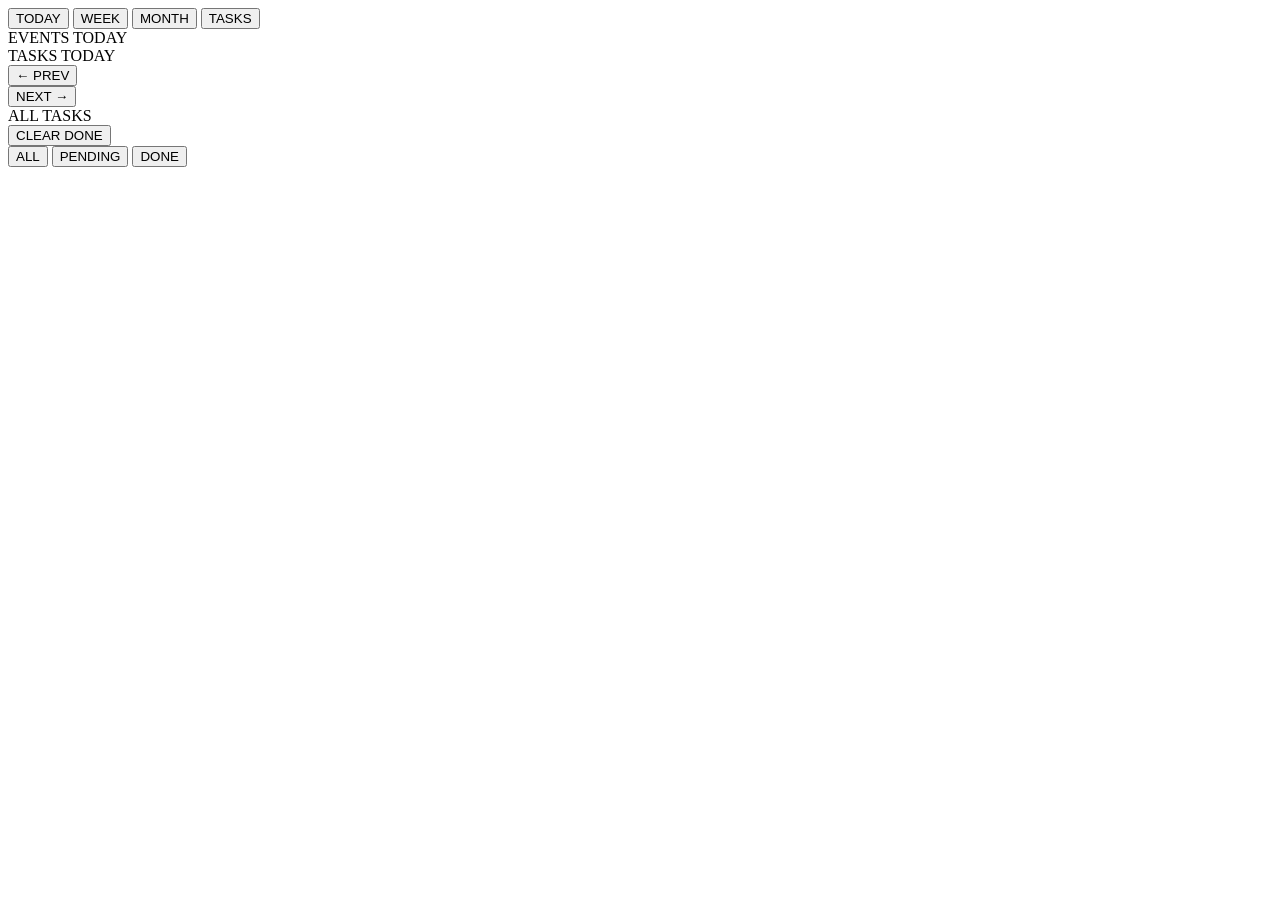
==== index.html @ a98cbd4e "Add initial HTML structure for dashboard" ====
<!DOCTYPE html>

<html lang="en">
<head>
  <meta charset="UTF-8">
  <meta name="viewport" content="width=600, initial-scale=1.0">
  <meta http-equiv="refresh" content="600">
  <title>Dashboard</title>
  <link rel="preconnect" href="https://fonts.googleapis.com">
  <link href="https://fonts.googleapis.com/css2?family=Playfair+Display:wght@700&family=IBM+Plex+Mono:wght@400;600&display=swap" rel="stylesheet">
  <link rel="stylesheet" href="style.css">
</head>
<body>

  <header id="top-bar">
    <div id="clock-date">
      <span id="time-display"></span>
      <span id="date-display"></span>
    </div>
    <div id="weather-widget">
      <span id="weather-icon"></span>
      <span id="weather-temp"></span>
      <span id="weather-desc"></span>
    </div>
  </header>

  <nav id="tab-bar">
    <button class="tab-btn active" onclick="switchTab('today')">TODAY</button>
    <button class="tab-btn" onclick="switchTab('week')">WEEK</button>
    <button class="tab-btn" onclick="switchTab('month')">MONTH</button>
    <button class="tab-btn" onclick="switchTab('tasks')">TASKS</button>
  </nav>

  <!-- TODAY VIEW -->

  <div id="view-today" class="view active">
    <div class="view-inner">
      <div class="section">
        <div class="section-label">EVENTS TODAY</div>
        <div id="today-events"></div>
      </div>
      <div class="divider"></div>
      <div class="section">
        <div class="section-label">TASKS TODAY</div>
        <div id="today-tasks"></div>
      </div>
    </div>
  </div>

  <!-- WEEK VIEW -->

  <div id="view-week" class="view">
    <div id="week-grid"></div>
  </div>

  <!-- MONTH VIEW -->

  <div id="view-month" class="view">
    <div id="month-nav">
      <button class="nav-btn" onclick="changeMonth(-1)">&#8592; PREV</button>
      <div id="month-header"></div>
      <button class="nav-btn" onclick="changeMonth(1)">NEXT &#8594;</button>
    </div>
    <div id="month-day-labels"></div>
    <div id="month-grid"></div>
  </div>

  <!-- TASKS VIEW -->

  <div id="view-tasks" class="view">
    <div class="view-inner">
      <div class="tasks-header-row">
        <div class="section-label">ALL TASKS</div>
        <button id="clear-done-btn" onclick="clearDoneTasks()">CLEAR DONE</button>
      </div>
      <div id="filter-bar">
        <button class="filter-btn active" onclick="setFilter('all')">ALL</button>
        <button class="filter-btn" onclick="setFilter('pending')">PENDING</button>
        <button class="filter-btn" onclick="setFilter('done')">DONE</button>
      </div>
      <div id="all-tasks-list"></div>
    </div>
  </div>

  <script src="app.js"></script>

</body>
</html>
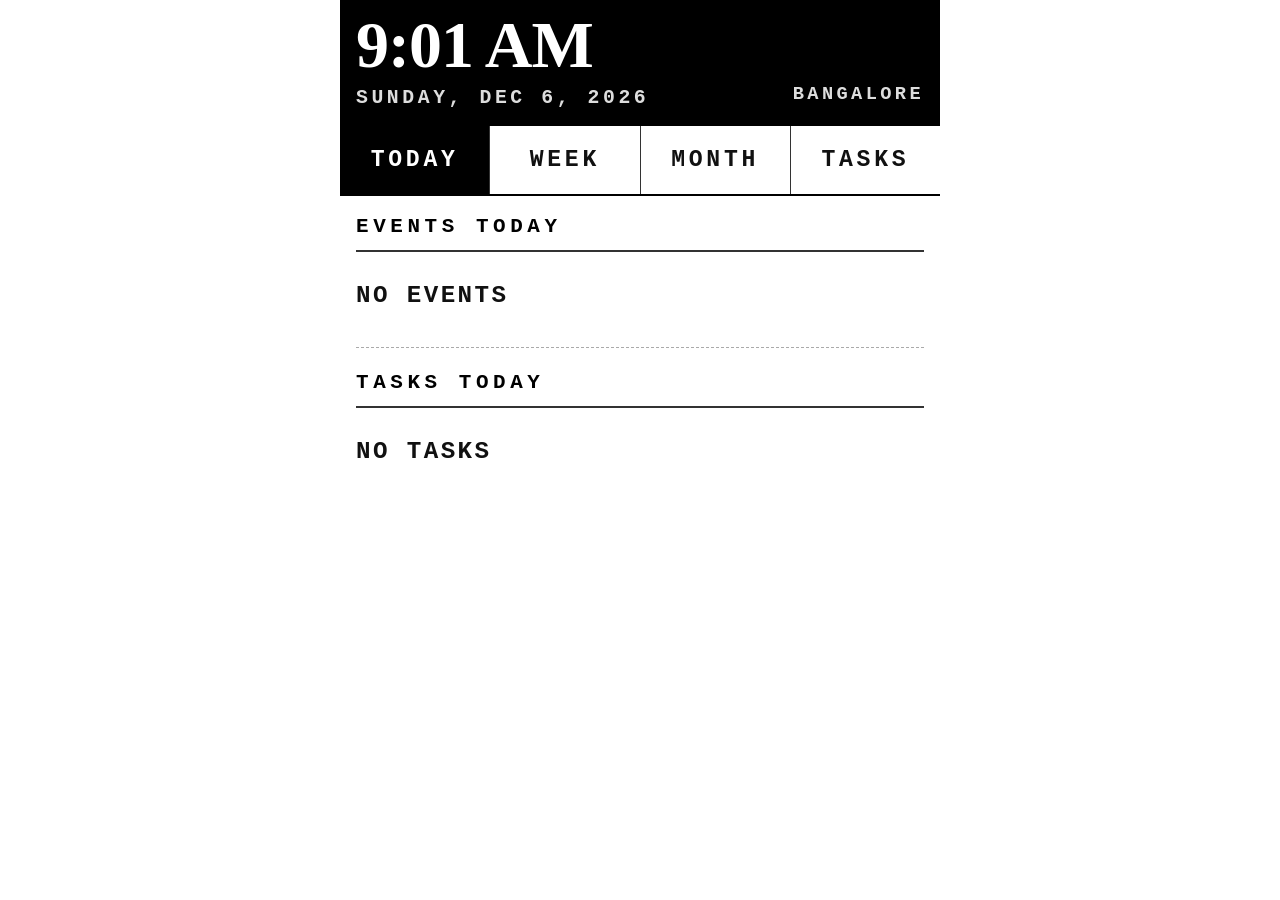
==== commit 059ecb15: "Anchor clock to Open-Meteo IST, show place, enlarge fonts - Time on Kindle: the previous fix only re" ====
--- a/index.html
+++ b/index.html
@@ -18,6 +18,7 @@
       <span id="date-display"></span>
     </div>
     <div id="weather-widget">
+      <span id="weather-place"></span>
       <span id="weather-icon"></span>
       <span id="weather-temp"></span>
       <span id="weather-desc"></span>
--- a/style.css
+++ b/style.css
@@ -0,0 +1,552 @@
+/* =============================================
+   KINDLE DASHBOARD — E-INK OPTIMIZED CSS
+   Grayscale, high-contrast, large tap targets
+   Design: utilitarian newspaper / print
+   ============================================= */
+
+*, *::before, *::after {
+  box-sizing: border-box;
+  margin: 0;
+  padding: 0;
+  -webkit-tap-highlight-color: transparent;
+}
+
+:root {
+  --black: #000000;
+  --dark: #111111;
+  --mid: #555555;
+  --light: #aaaaaa;
+  --border: #333333;
+  --bg: #ffffff;
+  --bg-alt: #f0f0f0;
+  --bg-done: #e0e0e0;
+  --tap-height: 68px;
+  --font-display: 'Playfair Display', Georgia, serif;
+  --font-mono: 'IBM Plex Mono', 'Courier New', monospace;
+}
+
+html, body {
+  width: 100%;
+  max-width: 600px;
+  margin: 0 auto;
+  background: var(--bg);
+  color: var(--dark);
+  font-family: var(--font-mono);
+  font-size: 22px;
+  font-weight: 700;
+  line-height: 1.45;
+  overflow-x: hidden;
+}
+
+/* ---- HEADER ---- */
+#top-bar {
+  display: flex;
+  justify-content: space-between;
+  align-items: flex-end;
+  padding: 12px 16px 10px;
+  border-bottom: 3px solid var(--black);
+  background: var(--black);
+  color: var(--bg);
+}
+
+#clock-date {
+  display: flex;
+  flex-direction: column;
+}
+
+#time-display {
+  font-family: var(--font-display);
+  font-size: 3rem;
+  line-height: 1;
+  color: var(--bg);
+  letter-spacing: -1px;
+  font-weight: 700;
+}
+
+#date-display {
+  font-size: 0.9rem;
+  font-weight: 700;
+  letter-spacing: 0.18em;
+  color: #dddddd;
+  margin-top: 6px;
+  text-transform: uppercase;
+}
+
+#weather-widget {
+  display: flex;
+  flex-direction: column;
+  align-items: flex-end;
+  gap: 3px;
+}
+
+#weather-place {
+  font-family: var(--font-mono);
+  font-size: 0.85rem;
+  font-weight: 700;
+  letter-spacing: 0.18em;
+  color: #dddddd;
+  text-transform: uppercase;
+  line-height: 1;
+}
+
+#weather-icon {
+  font-family: var(--font-mono);
+  font-size: 1.15rem;
+  font-weight: 700;
+  letter-spacing: 0.12em;
+  line-height: 1;
+  color: var(--bg);
+}
+
+#weather-temp {
+  font-family: var(--font-display);
+  font-size: 1.7rem;
+  font-weight: 700;
+  color: var(--bg);
+  line-height: 1;
+}
+
+#weather-desc {
+  font-size: 0.85rem;
+  font-weight: 700;
+  letter-spacing: 0.12em;
+  color: #dddddd;
+  text-transform: uppercase;
+}
+
+/* ---- TABS ---- */
+#tab-bar {
+  display: flex;
+  border-bottom: 2px solid var(--black);
+}
+
+.tab-btn {
+  flex: 1;
+  height: var(--tap-height);
+  background: var(--bg);
+  border: none;
+  border-right: 1px solid var(--border);
+  font-family: var(--font-mono);
+  font-size: 1.05rem;
+  font-weight: 800;
+  letter-spacing: 0.16em;
+  cursor: pointer;
+  color: var(--dark);
+  transition: none;
+}
+
+.tab-btn:last-child { border-right: none; }
+
+.tab-btn.active {
+  background: var(--black);
+  color: var(--bg);
+}
+
+/* ---- VIEWS ---- */
+.view { display: none; }
+.view.active { display: block; }
+
+.view-inner {
+  padding: 16px;
+}
+
+.section { margin-bottom: 20px; }
+
+.section-label {
+  font-size: 0.95rem;
+  font-weight: 800;
+  letter-spacing: 0.22em;
+  color: var(--black);
+  border-bottom: 2px solid var(--border);
+  padding-bottom: 8px;
+  margin-bottom: 12px;
+}
+
+.divider {
+  border-top: 1px dashed var(--light);
+  margin: 20px 0;
+}
+
+/* ---- EVENTS ---- */
+.event-item {
+  display: flex;
+  align-items: flex-start;
+  gap: 12px;
+  padding: 10px 0;
+  border-bottom: 1px solid #e8e8e8;
+}
+
+.event-item:last-child { border-bottom: none; }
+
+.event-time {
+  font-size: 1rem;
+  font-weight: 800;
+  color: var(--black);
+  min-width: 68px;
+  padding-top: 2px;
+  letter-spacing: 0.05em;
+}
+
+.event-title {
+  font-size: 1.2rem;
+  font-weight: 800;
+  color: var(--black);
+  flex: 1;
+}
+
+.event-tag {
+  font-size: 0.8rem;
+  font-weight: 800;
+  letter-spacing: 0.1em;
+  border: 2px solid var(--border);
+  padding: 4px 8px;
+  color: var(--black);
+  white-space: nowrap;
+}
+
+.empty-msg {
+  font-size: 1.1rem;
+  font-weight: 800;
+  color: var(--dark);
+  letter-spacing: 0.1em;
+  padding: 14px 0;
+}
+
+/* ---- TASKS ---- */
+.task-item {
+  display: flex;
+  align-items: center;
+  gap: 14px;
+  padding: 10px 0;
+  border-bottom: 1px solid #e8e8e8;
+  cursor: pointer;
+  min-height: var(--tap-height);
+}
+
+.task-item:last-child { border-bottom: none; }
+
+.task-check {
+  width: 32px;
+  height: 32px;
+  border: 2px solid var(--border);
+  flex-shrink: 0;
+  display: flex;
+  align-items: center;
+  justify-content: center;
+  font-size: 1.1rem;
+  font-weight: 800;
+}
+
+.task-item.done .task-check {
+  background: var(--black);
+  border-color: var(--black);
+  color: var(--bg);
+}
+
+.task-item.done .task-title {
+  text-decoration: line-through;
+  color: var(--light);
+}
+
+.task-item.done {
+  background: var(--bg-done);
+  padding-left: 8px;
+  padding-right: 8px;
+}
+
+.task-title {
+  font-size: 1.2rem;
+  font-weight: 800;
+  flex: 1;
+  color: var(--black);
+}
+
+.task-date-badge {
+  font-size: 0.9rem;
+  font-weight: 800;
+  letter-spacing: 0.08em;
+  color: var(--dark);
+  white-space: nowrap;
+}
+
+/* ---- WEEK VIEW ---- */
+#week-grid {
+  display: flex;
+  flex-direction: column;
+}
+
+.week-day-row {
+  display: flex;
+  border-bottom: 1px solid #ddd;
+  min-height: 70px;
+  cursor: pointer;
+}
+
+.week-day-row:last-child { border-bottom: none; }
+
+.week-day-row.today-row {
+  background: var(--black);
+  color: var(--bg);
+}
+
+.week-day-label {
+  width: 80px;
+  flex-shrink: 0;
+  padding: 10px 12px;
+  display: flex;
+  flex-direction: column;
+  justify-content: center;
+  border-right: 2px solid var(--border);
+}
+
+.week-day-row.today-row .week-day-label {
+  border-right-color: #555;
+}
+
+.week-dayname {
+  font-size: 0.95rem;
+  font-weight: 800;
+  letter-spacing: 0.15em;
+  color: var(--black);
+}
+
+.week-day-row.today-row .week-dayname { color: #dddddd; }
+
+.week-daynum {
+  font-family: var(--font-display);
+  font-size: 2.4rem;
+  font-weight: 800;
+  line-height: 1;
+}
+
+.week-day-content {
+  flex: 1;
+  padding: 8px 12px;
+  display: flex;
+  flex-direction: column;
+  gap: 4px;
+  justify-content: center;
+}
+
+.week-event-pill {
+  font-size: 1rem;
+  font-weight: 800;
+  background: var(--bg-alt);
+  border-left: 4px solid var(--border);
+  padding: 5px 10px;
+  white-space: nowrap;
+  overflow: hidden;
+  text-overflow: ellipsis;
+}
+
+.week-day-row.today-row .week-event-pill {
+  background: #333;
+  border-left-color: #888;
+  color: var(--bg);
+}
+
+.week-task-count {
+  font-size: 0.95rem;
+  font-weight: 800;
+  letter-spacing: 0.1em;
+  color: var(--black);
+  padding: 2px 0;
+}
+
+.week-day-row.today-row .week-task-count { color: #dddddd; }
+
+/* ---- MONTH VIEW ---- */
+#month-nav {
+  display: flex;
+  align-items: center;
+  justify-content: space-between;
+  padding: 10px 16px;
+  border-bottom: 2px solid var(--black);
+}
+
+#month-header {
+  font-family: var(--font-display);
+  font-size: 2rem;
+  font-weight: 800;
+  text-align: center;
+}
+
+.nav-btn {
+  background: none;
+  border: 2px solid var(--border);
+  font-family: var(--font-mono);
+  font-size: 1rem;
+  font-weight: 800;
+  letter-spacing: 0.1em;
+  padding: 10px 14px;
+  cursor: pointer;
+  color: var(--black);
+  min-height: 52px;
+}
+
+#month-day-labels {
+  display: grid;
+  grid-template-columns: repeat(7, 1fr);
+  border-bottom: 1px solid var(--border);
+}
+
+.month-day-label-cell {
+  font-size: 0.95rem;
+  letter-spacing: 0.12em;
+  color: var(--black);
+  text-align: center;
+  padding: 8px 0;
+  font-weight: 800;
+}
+
+#month-grid {
+  display: grid;
+  grid-template-columns: repeat(7, 1fr);
+}
+
+.month-cell {
+  border-right: 1px solid #e0e0e0;
+  border-bottom: 1px solid #e0e0e0;
+  min-height: 82px;
+  padding: 8px;
+  cursor: pointer;
+  display: flex;
+  flex-direction: column;
+}
+
+.month-cell:nth-child(7n) { border-right: none; }
+
+.month-cell.empty {
+  background: var(--bg-alt);
+  cursor: default;
+}
+
+.month-cell.today-cell {
+  background: var(--black);
+  color: var(--bg);
+}
+
+.month-cell.other-month {
+  opacity: 0.35;
+}
+
+.month-cell-num {
+  font-family: var(--font-display);
+  font-size: 1.55rem;
+  font-weight: 800;
+  line-height: 1;
+  margin-bottom: 4px;
+}
+
+.month-dots {
+  display: flex;
+  flex-wrap: wrap;
+  gap: 3px;
+  margin-top: auto;
+}
+
+.month-dot {
+  width: 6px;
+  height: 6px;
+  border-radius: 50%;
+  background: var(--border);
+}
+
+.month-cell.today-cell .month-dot {
+  background: #aaa;
+}
+
+.month-task-bar {
+  font-size: 0.9rem;
+  font-weight: 800;
+  letter-spacing: 0.05em;
+  color: var(--black);
+  margin-top: 2px;
+}
+
+.month-cell.today-cell .month-task-bar { color: #bbb; }
+
+/* ---- TASKS VIEW CONTROLS ---- */
+.tasks-header-row {
+  display: flex;
+  align-items: center;
+  justify-content: space-between;
+  margin-bottom: 12px;
+}
+
+#clear-done-btn {
+  background: none;
+  border: 2px solid var(--border);
+  font-family: var(--font-mono);
+  font-size: 0.95rem;
+  font-weight: 800;
+  letter-spacing: 0.1em;
+  padding: 10px 14px;
+  cursor: pointer;
+  color: var(--black);
+  min-height: 52px;
+}
+
+#filter-bar {
+  display: flex;
+  gap: 8px;
+  margin-bottom: 14px;
+}
+
+.filter-btn {
+  background: none;
+  border: 2px solid var(--border);
+  font-family: var(--font-mono);
+  font-size: 1rem;
+  font-weight: 800;
+  letter-spacing: 0.12em;
+  padding: 10px 16px;
+  cursor: pointer;
+  color: var(--black);
+  min-height: 52px;
+}
+
+.filter-btn.active {
+  background: var(--black);
+  color: var(--bg);
+  border-color: var(--black);
+}
+
+/* ---- SCROLLABLE AREA BELOW HEADER+TABS ---- */
+.view {
+  overflow-y: auto;
+  max-height: calc(100vh - 180px);
+}
+
+/* ---- FOCUS / ACTIVE STATES (e-ink feedback) ---- */
+.tab-btn:active,
+.nav-btn:active,
+.filter-btn:active,
+#clear-done-btn:active {
+  background: var(--black);
+  color: var(--bg);
+}
+
+.task-item:active {
+  background: var(--bg-alt);
+}
+
+.month-cell:active,
+.week-day-row:active {
+  opacity: 0.6;
+}
+
+/* ---- LOADING ---- */
+#loading-overlay {
+  position: fixed;
+  inset: 0;
+  background: var(--bg);
+  display: flex;
+  align-items: center;
+  justify-content: center;
+  font-size: 0.9rem;
+  font-weight: 700;
+  letter-spacing: 0.2em;
+  color: var(--mid);
+  z-index: 99;
+}
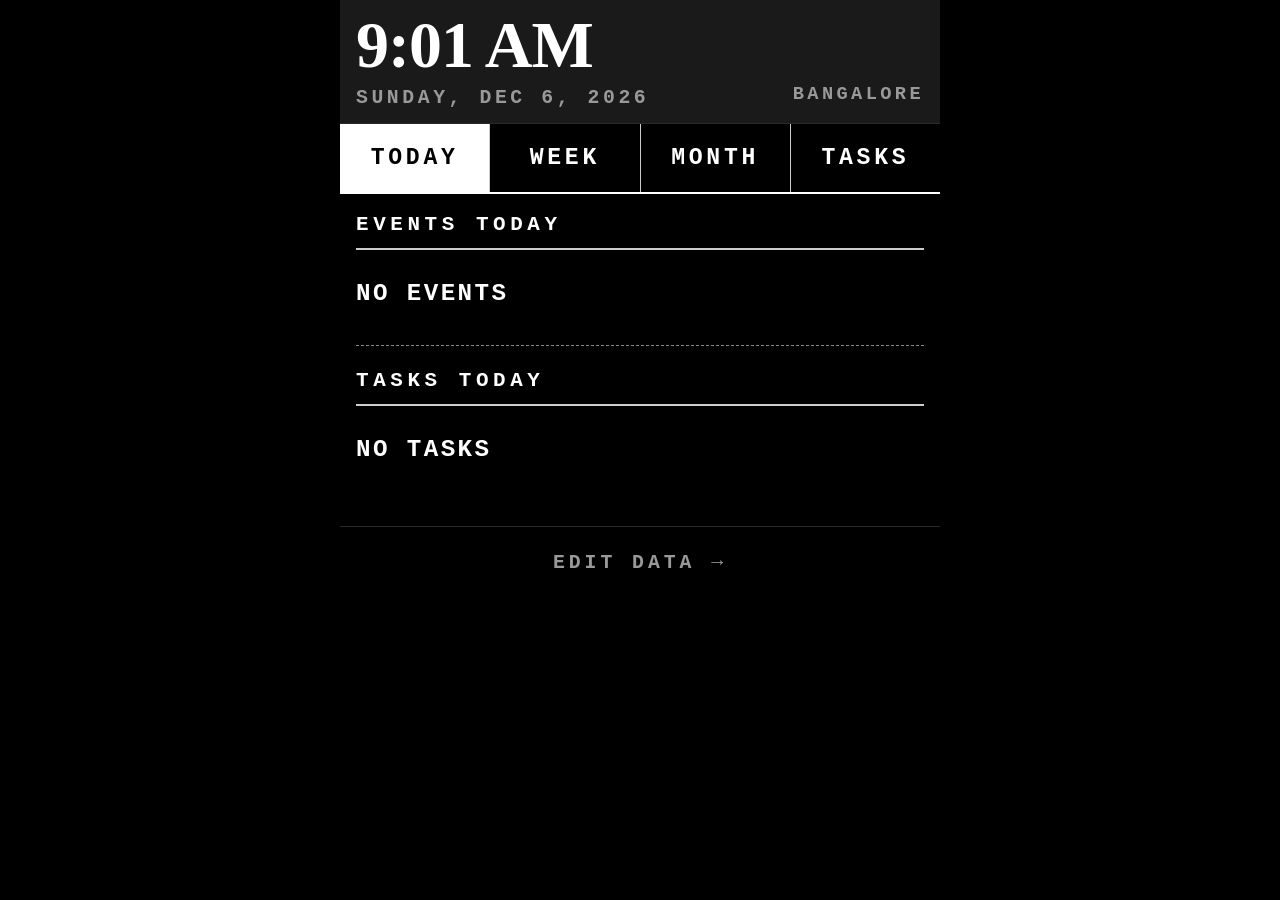
==== commit 34a30943: "Cross-link dashboard and editor pages Add an EDIT DATA link in the dashboard footer and a Back to da" ====
--- a/index.html
+++ b/index.html
@@ -85,5 +85,9 @@
 
   <script src="app.js"></script>
 
+  <footer id="page-footer">
+    <a href="editor.html">EDIT DATA &rarr;</a>
+  </footer>
+
 </body>
 </html>
--- a/style.css
+++ b/style.css
@@ -12,14 +12,14 @@
 }
 
 :root {
-  --black: #000000;
-  --dark: #111111;
-  --mid: #555555;
-  --light: #aaaaaa;
-  --border: #333333;
-  --bg: #ffffff;
-  --bg-alt: #f0f0f0;
-  --bg-done: #e0e0e0;
+  --black: #ffffff;
+  --dark: #ffffff;
+  --mid: #bbbbbb;
+  --light: #888888;
+  --border: #cccccc;
+  --bg: #000000;
+  --bg-alt: #1a1a1a;
+  --bg-done: #2a2a2a;
   --tap-height: 68px;
   --font-display: 'Playfair Display', Georgia, serif;
   --font-mono: 'IBM Plex Mono', 'Courier New', monospace;
@@ -44,9 +44,9 @@
   justify-content: space-between;
   align-items: flex-end;
   padding: 12px 16px 10px;
-  border-bottom: 3px solid var(--black);
-  background: var(--black);
-  color: var(--bg);
+  border-bottom: 1px solid #2a2a2a;
+  background: #1a1a1a;
+  color: var(--dark);
 }
 
 #clock-date {
@@ -58,7 +58,7 @@
   font-family: var(--font-display);
   font-size: 3rem;
   line-height: 1;
-  color: var(--bg);
+  color: var(--dark);
   letter-spacing: -1px;
   font-weight: 700;
 }
@@ -67,7 +67,7 @@
   font-size: 0.9rem;
   font-weight: 700;
   letter-spacing: 0.18em;
-  color: #dddddd;
+  color: #999999;
   margin-top: 6px;
   text-transform: uppercase;
 }
@@ -84,7 +84,7 @@
   font-size: 0.85rem;
   font-weight: 700;
   letter-spacing: 0.18em;
-  color: #dddddd;
+  color: #999999;
   text-transform: uppercase;
   line-height: 1;
 }
@@ -95,14 +95,14 @@
   font-weight: 700;
   letter-spacing: 0.12em;
   line-height: 1;
-  color: var(--bg);
+  color: var(--dark);
 }
 
 #weather-temp {
   font-family: var(--font-display);
   font-size: 1.7rem;
   font-weight: 700;
-  color: var(--bg);
+  color: var(--dark);
   line-height: 1;
 }
 
@@ -110,7 +110,7 @@
   font-size: 0.85rem;
   font-weight: 700;
   letter-spacing: 0.12em;
-  color: #dddddd;
+  color: #999999;
   text-transform: uppercase;
 }
 
@@ -173,7 +173,7 @@
   align-items: flex-start;
   gap: 12px;
   padding: 10px 0;
-  border-bottom: 1px solid #e8e8e8;
+  border-bottom: 1px solid #2a2a2a;
 }
 
 .event-item:last-child { border-bottom: none; }
@@ -218,7 +218,7 @@
   align-items: center;
   gap: 14px;
   padding: 10px 0;
-  border-bottom: 1px solid #e8e8e8;
+  border-bottom: 1px solid #2a2a2a;
   cursor: pointer;
   min-height: var(--tap-height);
 }
@@ -277,7 +277,7 @@
 
 .week-day-row {
   display: flex;
-  border-bottom: 1px solid #ddd;
+  border-bottom: 1px solid #2a2a2a;
   min-height: 70px;
   cursor: pointer;
 }
@@ -285,8 +285,8 @@
 .week-day-row:last-child { border-bottom: none; }
 
 .week-day-row.today-row {
-  background: var(--black);
-  color: var(--bg);
+  background: #2a2a2a;
+  color: var(--dark);
 }
 
 .week-day-label {
@@ -300,7 +300,7 @@
 }
 
 .week-day-row.today-row .week-day-label {
-  border-right-color: #555;
+  border-right-color: #555555;
 }
 
 .week-dayname {
@@ -310,7 +310,7 @@
   color: var(--black);
 }
 
-.week-day-row.today-row .week-dayname { color: #dddddd; }
+.week-day-row.today-row .week-dayname { color: #999999; }
 
 .week-daynum {
   font-family: var(--font-display);
@@ -340,9 +340,9 @@
 }
 
 .week-day-row.today-row .week-event-pill {
-  background: #333;
-  border-left-color: #888;
-  color: var(--bg);
+  background: #1a1a1a;
+  border-left-color: #888888;
+  color: var(--dark);
 }
 
 .week-task-count {
@@ -353,7 +353,7 @@
   padding: 2px 0;
 }
 
-.week-day-row.today-row .week-task-count { color: #dddddd; }
+.week-day-row.today-row .week-task-count { color: #999999; }
 
 /* ---- MONTH VIEW ---- */
 #month-nav {
@@ -405,8 +405,8 @@
 }
 
 .month-cell {
-  border-right: 1px solid #e0e0e0;
-  border-bottom: 1px solid #e0e0e0;
+  border-right: 1px solid #2a2a2a;
+  border-bottom: 1px solid #2a2a2a;
   min-height: 82px;
   padding: 8px;
   cursor: pointer;
@@ -422,8 +422,8 @@
 }
 
 .month-cell.today-cell {
-  background: var(--black);
-  color: var(--bg);
+  background: #2a2a2a;
+  color: var(--dark);
 }
 
 .month-cell.other-month {
@@ -453,7 +453,7 @@
 }
 
 .month-cell.today-cell .month-dot {
-  background: #aaa;
+  background: #999999;
 }
 
 .month-task-bar {
@@ -464,7 +464,7 @@
   margin-top: 2px;
 }
 
-.month-cell.today-cell .month-task-bar { color: #bbb; }
+.month-cell.today-cell .month-task-bar { color: #999999; }
 
 /* ---- TASKS VIEW CONTROLS ---- */
 .tasks-header-row {
@@ -536,6 +536,24 @@
   opacity: 0.6;
 }
 
+/* ---- PAGE FOOTER ---- */
+#page-footer {
+  padding: 20px 16px 24px;
+  text-align: center;
+  border-top: 1px solid #2a2a2a;
+  margin-top: 8px;
+}
+
+#page-footer a {
+  font-family: var(--font-mono);
+  font-size: 0.9rem;
+  font-weight: 700;
+  letter-spacing: 0.2em;
+  color: #999999;
+  text-decoration: none;
+  text-transform: uppercase;
+}
+
 /* ---- LOADING ---- */
 #loading-overlay {
   position: fixed;
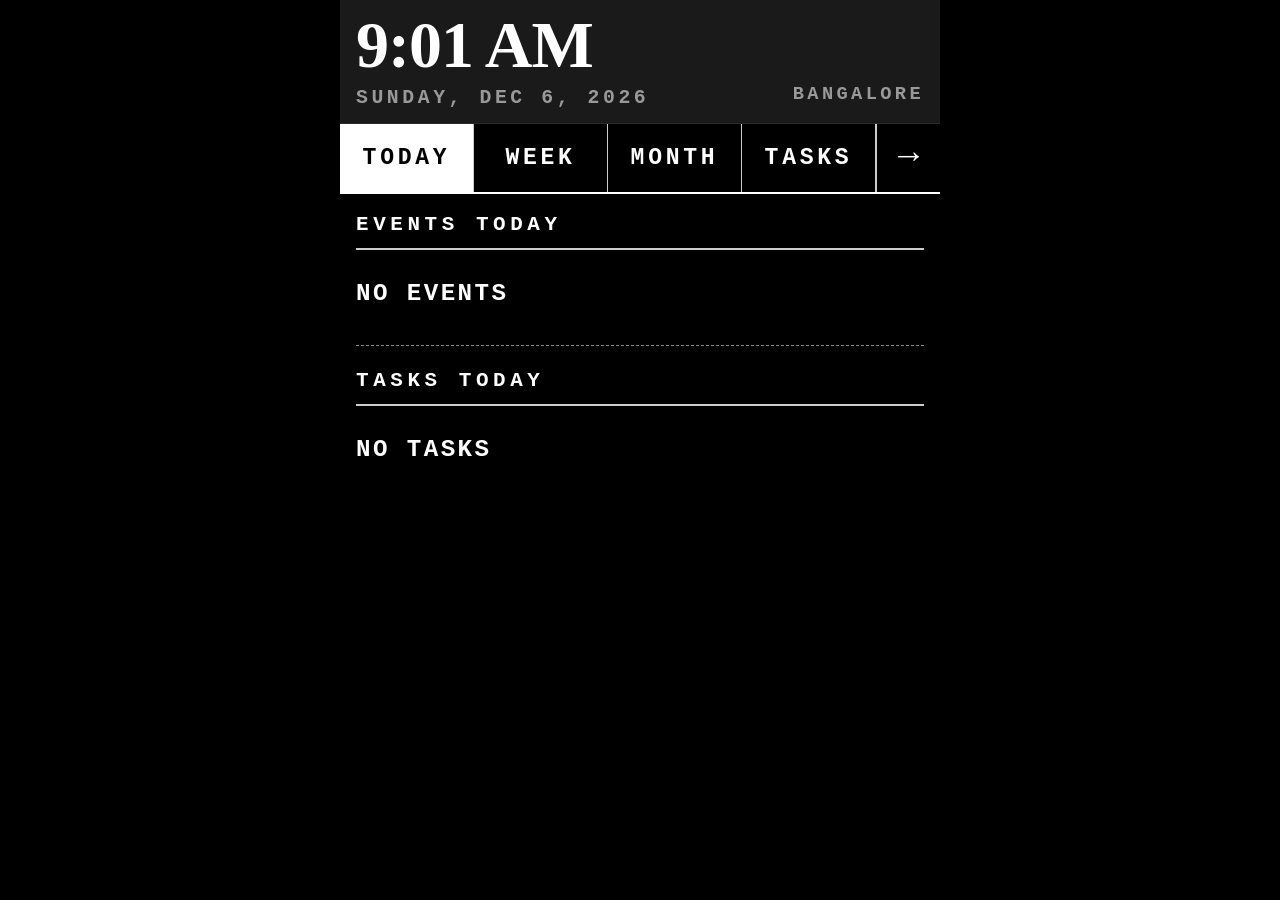
==== commit f1c3ee88: "Move editor link to an arrow button on the tab bar Replace the bottom-of-page EDIT DATA footer link " ====
--- a/index.html
+++ b/index.html
@@ -30,6 +30,7 @@
     <button class="tab-btn" onclick="switchTab('week')">WEEK</button>
     <button class="tab-btn" onclick="switchTab('month')">MONTH</button>
     <button class="tab-btn" onclick="switchTab('tasks')">TASKS</button>
+    <a id="editor-btn" href="editor.html" aria-label="Open editor">&rarr;</a>
   </nav>
 
   <!-- TODAY VIEW -->
@@ -85,9 +86,5 @@
 
   <script src="app.js"></script>
 
-  <footer id="page-footer">
-    <a href="editor.html">EDIT DATA &rarr;</a>
-  </footer>
-
 </body>
 </html>
--- a/style.css
+++ b/style.css
@@ -142,6 +142,28 @@
   color: var(--bg);
 }
 
+#editor-btn {
+  flex: 0 0 auto;
+  width: 64px;
+  height: var(--tap-height);
+  display: flex;
+  align-items: center;
+  justify-content: center;
+  border-left: 1px solid var(--border);
+  background: var(--bg);
+  color: var(--dark);
+  font-family: var(--font-mono);
+  font-size: 1.6rem;
+  font-weight: 800;
+  text-decoration: none;
+  line-height: 1;
+}
+
+#editor-btn:active {
+  background: var(--black);
+  color: var(--bg);
+}
+
 /* ---- VIEWS ---- */
 .view { display: none; }
 .view.active { display: block; }
@@ -536,24 +558,6 @@
   opacity: 0.6;
 }
 
-/* ---- PAGE FOOTER ---- */
-#page-footer {
-  padding: 20px 16px 24px;
-  text-align: center;
-  border-top: 1px solid #2a2a2a;
-  margin-top: 8px;
-}
-
-#page-footer a {
-  font-family: var(--font-mono);
-  font-size: 0.9rem;
-  font-weight: 700;
-  letter-spacing: 0.2em;
-  color: #999999;
-  text-decoration: none;
-  text-transform: uppercase;
-}
-
 /* ---- LOADING ---- */
 #loading-overlay {
   position: fixed;
